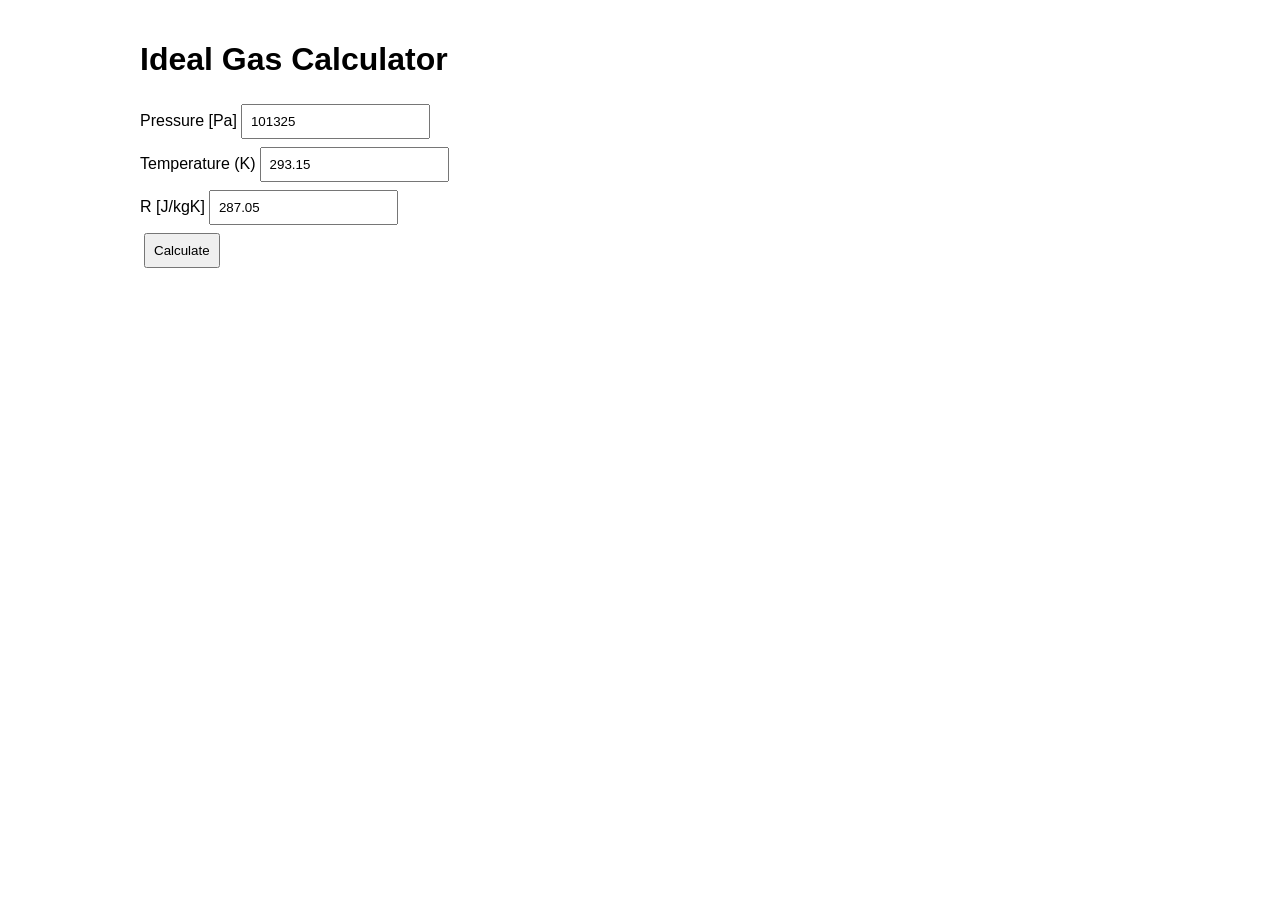
==== tools/ideal-gas.html @ 48479307 "Add files via upload" ====
<!DOCTYPE html><html><head><meta charset="utf-8"><title>Ideal Gas Calculator</title><link rel="stylesheet" href="../style.css"></head><body><h1>Ideal Gas Calculator</h1><label>Pressure [Pa]<input id="p" type="number" value="101325"></label><br><label>Temperature (K)<input id="T" type="number" value="293.15"></label><br><label>R [J/kgK]<input id="R" type="number" value="287.05"></label><br><button onclick="calc()">Calculate</button><p id="out"></p><script>function calc(){let p=+document.getElementById('p').value;let T=+document.getElementById('T').value;let R=+document.getElementById('R').value;document.getElementById('out').innerText='Density = '+(p/(R*T)).toFixed(4)+' kg/m³';}</script></body></html>
---- style.css ----
body{font-family:Arial,sans-serif;max-width:1000px;margin:auto;padding:20px}header{background:#0b3d62;color:white;padding:20px}nav a{color:white;margin-right:12px}input,button{padding:8px;margin:4px}
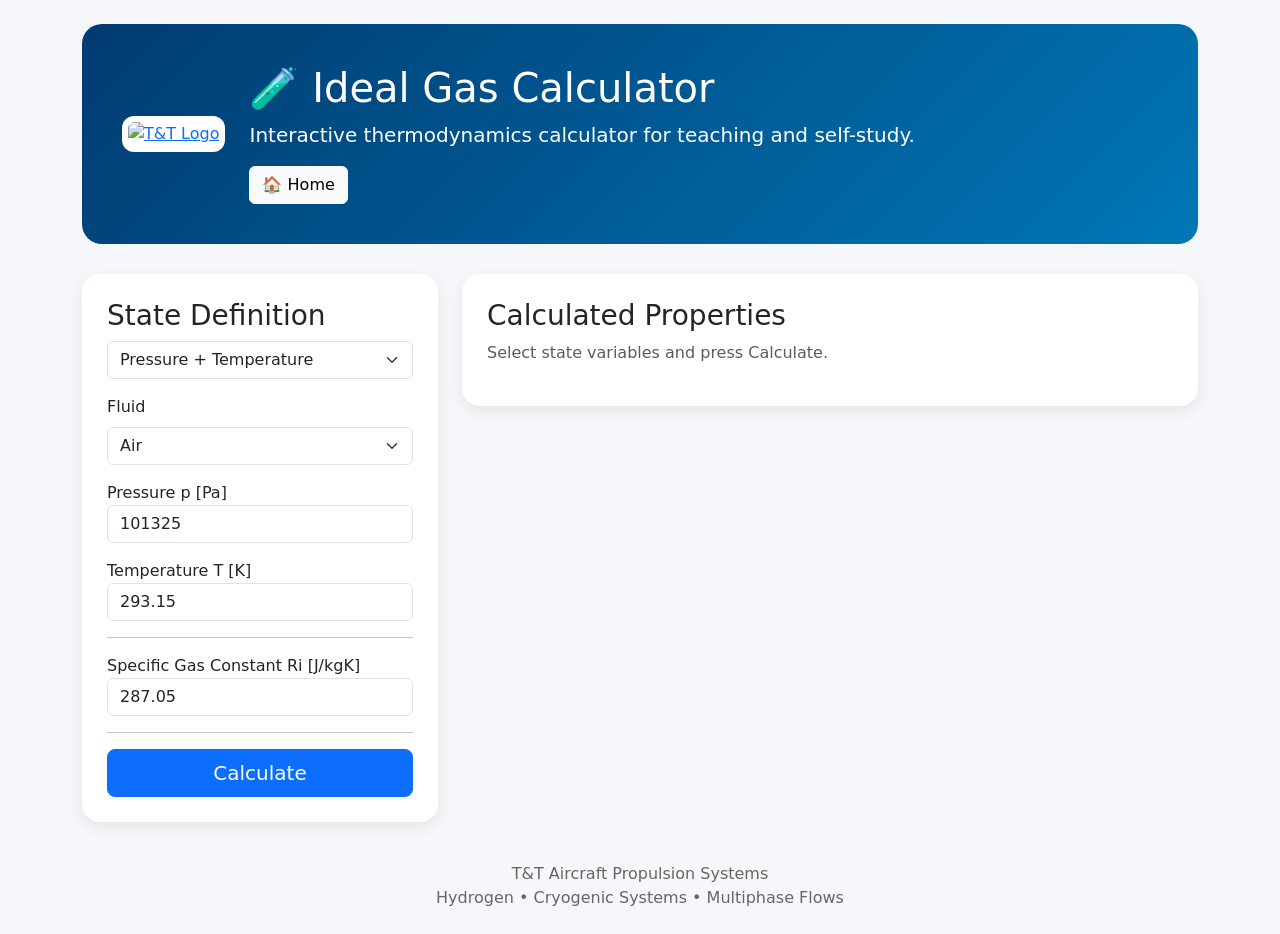
==== commit 90c67c9a: "Add files via upload" ====
--- a/tools/ideal-gas.html
+++ b/tools/ideal-gas.html
@@ -1 +1,440 @@
-<!DOCTYPE html><html><head><meta charset="utf-8"><title>Ideal Gas Calculator</title><link rel="stylesheet" href="../style.css"></head><body><h1>Ideal Gas Calculator</h1><label>Pressure [Pa]<input id="p" type="number" value="101325"></label><br><label>Temperature (K)<input id="T" type="number" value="293.15"></label><br><label>R [J/kgK]<input id="R" type="number" value="287.05"></label><br><button onclick="calc()">Calculate</button><p id="out"></p><script>function calc(){let p=+document.getElementById('p').value;let T=+document.getElementById('T').value;let R=+document.getElementById('R').value;document.getElementById('out').innerText='Density = '+(p/(R*T)).toFixed(4)+' kg/m³';}</script></body></html>+<!DOCTYPE html>
+<html lang="en">
+
+<head>
+
+<meta charset="UTF-8">
+<meta name="viewport" content="width=device-width, initial-scale=1">
+
+<title>Ideal Gas Calculator</title>
+
+<link href="https://cdn.jsdelivr.net/npm/bootstrap@5.3.3/dist/css/bootstrap.min.css"
+      rel="stylesheet">
+
+<style>
+
+body{
+    background:#f5f7fa;
+}
+
+.hero{
+    background:linear-gradient(
+            135deg,
+            #003b71,
+            #0077b6);
+
+    padding:40px;
+    border-radius:20px;
+    color:white;
+    margin-bottom:30px;
+}
+
+.logo{
+    height:90px;
+    background:white;
+    border-radius:12px;
+    padding:6px;
+    transition:0.3s;
+}
+
+.logo:hover{
+    transform:scale(1.05);
+}
+
+.card-soft{
+    background:white;
+    border:none;
+    border-radius:18px;
+    padding:25px;
+    box-shadow:0 5px 15px rgba(0,0,0,0.08);
+}
+
+.result-card{
+    border:none;
+    border-radius:15px;
+    text-align:center;
+    padding:15px;
+    height:100%;
+    box-shadow:0 4px 12px rgba(0,0,0,0.08);
+}
+
+.result-value{
+    font-size:1.4rem;
+    font-weight:bold;
+    color:#003b71;
+}
+
+footer{
+    margin-top:40px;
+    text-align:center;
+    color:#666;
+}
+
+</style>
+
+</head>
+
+<body>
+
+<div class="container my-4">
+
+<div class="hero">
+
+<div class="row align-items-center">
+
+<div class="col-auto">
+
+<a
+href="https://www.linkedin.com/company/t-t-aircraft-propulsion-systems/"
+target="_blank">
+
+<img
+src="../images/logo.png"
+class="logo"
+alt="T&T Logo">
+
+</a>
+
+</div>
+
+<div class="col">
+
+<h1>🧪 Ideal Gas Calculator</h1>
+
+<p class="lead mb-3">
+Interactive thermodynamics calculator
+for teaching and self-study.
+</p>
+
+<a href="../index.html"
+   class="btn btn-light">
+
+🏠 Home
+
+</a>
+
+</div>
+
+</div>
+
+</div>
+
+<div class="row">
+
+<div class="col-lg-4">
+
+<div class="card-soft">
+
+<h3>State Definition</h3>
+
+<select id="mode"
+        class="form-select mb-3"
+        onchange="updateInputs()">
+
+<option value="pT">Pressure + Temperature</option>
+<option value="prho">Pressure + Density</option>
+<option value="Trho">Temperature + Density</option>
+
+</select>
+
+<label class="form-label">
+
+Fluid
+
+</label>
+
+<select
+id="fluid"
+class="form-select mb-3"
+onchange="updateFluid()">
+
+<option value="287.05">Air</option>
+<option value="4124">Hydrogen</option>
+<option value="296.8">Nitrogen</option>
+<option value="259.8">Oxygen</option>
+<option value="2077">Helium</option>
+<option value="518.3">Methane</option>
+
+</select>
+
+<div id="inputArea"></div>
+
+<hr>
+
+<label>
+
+Specific Gas Constant Ri [J/kgK]
+
+</label>
+
+<input
+id="Ri"
+class="form-control"
+value="287.05">
+
+<hr>
+
+<button
+class="btn btn-primary btn-lg w-100"
+onclick="calculate()">
+
+Calculate
+
+</button>
+
+</div>
+
+</div>
+
+<div class="col-lg-8">
+
+<div class="card-soft">
+
+<h3>Calculated Properties</h3>
+
+<div class="row g-3" id="results">
+
+<p class="text-muted">
+Select state variables and press Calculate.
+</p>
+
+</div>
+
+</div>
+
+</div>
+
+</div>
+
+<footer>
+
+<p>
+
+T&T Aircraft Propulsion Systems
+
+<br>
+
+Hydrogen • Cryogenic Systems • Multiphase Flows
+
+</p>
+
+</footer>
+
+</div>
+
+<script>
+
+function updateFluid(){
+
+document.getElementById("Ri").value =
+document.getElementById("fluid").value;
+
+}
+
+function updateInputs(){
+
+let mode =
+document.getElementById('mode').value;
+
+let html="";
+
+if(mode==="pT"){
+
+html=`
+
+<label>Pressure p [Pa]</label>
+<input id="p"
+       class="form-control mb-3"
+       value="101325">
+
+<label>Temperature T [K]</label>
+<input id="T"
+       class="form-control mb-3"
+       value="293.15">
+
+`;
+
+}
+
+if(mode==="prho"){
+
+html=`
+
+<label>Pressure p [Pa]</label>
+<input id="p"
+       class="form-control mb-3"
+       value="101325">
+
+<label>Density ρ [kg/m³]</label>
+<input id="rho"
+       class="form-control mb-3"
+       value="1.204">
+
+`;
+
+}
+
+if(mode==="Trho"){
+
+html=`
+
+<label>Temperature T [K]</label>
+<input id="T"
+       class="form-control mb-3"
+       value="293.15">
+
+<label>Density ρ [kg/m³]</label>
+<input id="rho"
+       class="form-control mb-3"
+       value="1.204">
+
+`;
+
+}
+
+document.getElementById("inputArea").innerHTML =
+html;
+
+}
+
+function resultBox(title,value,unit){
+
+return `
+
+<div class="col-md-4">
+
+<div class="result-card">
+
+<div>${title}</div>
+
+<div class="result-value">
+${value}
+</div>
+
+<div>${unit}</div>
+
+</div>
+
+</div>
+
+`;
+
+}
+
+function calculate(){
+
+const Ru = 8.314462618;
+
+let Ri =
+parseFloat(
+document.getElementById("Ri").value
+);
+
+let mode =
+document.getElementById("mode").value;
+
+let p,T,rho;
+
+if(mode==="pT"){
+
+p =
+parseFloat(document.getElementById("p").value);
+
+T =
+parseFloat(document.getElementById("T").value);
+
+rho =
+p/(Ri*T);
+
+}
+
+if(mode==="prho"){
+
+p =
+parseFloat(document.getElementById("p").value);
+
+rho =
+parseFloat(document.getElementById("rho").value);
+
+T =
+p/(rho*Ri);
+
+}
+
+if(mode==="Trho"){
+
+T =
+parseFloat(document.getElementById("T").value);
+
+rho =
+parseFloat(document.getElementById("rho").value);
+
+p =
+rho*Ri*T;
+
+}
+
+const m = 1.0;
+
+const V = m/rho;
+
+const M = Ru/Ri;
+
+const n = m/M;
+
+const N = n*6.02214076e23;
+
+let html="";
+
+html += resultBox("Pressure",
+p.toExponential(4),
+"Pa");
+
+html += resultBox("Temperature",
+T.toFixed(2),
+"K");
+
+html += resultBox("Density",
+rho.toFixed(4),
+"kg/m³");
+
+html += resultBox("Volume",
+V.toExponential(4),
+"m³");
+
+html += resultBox("Mass",
+m.toFixed(3),
+"kg");
+
+html += resultBox("Ri",
+Ri.toFixed(2),
+"J/kgK");
+
+html += resultBox("Molar Mass",
+M.toExponential(4),
+"kg/mol");
+
+html += resultBox("n",
+n.toExponential(4),
+"mol");
+
+html += resultBox("Molecules N",
+N.toExponential(4),
+"-");
+
+document.getElementById("results")
+.innerHTML = html;
+
+}
+
+window.onload = function(){
+
+updateInputs();
+updateFluid();
+
+};
+
+</script>
+
+</body>
+</html>
